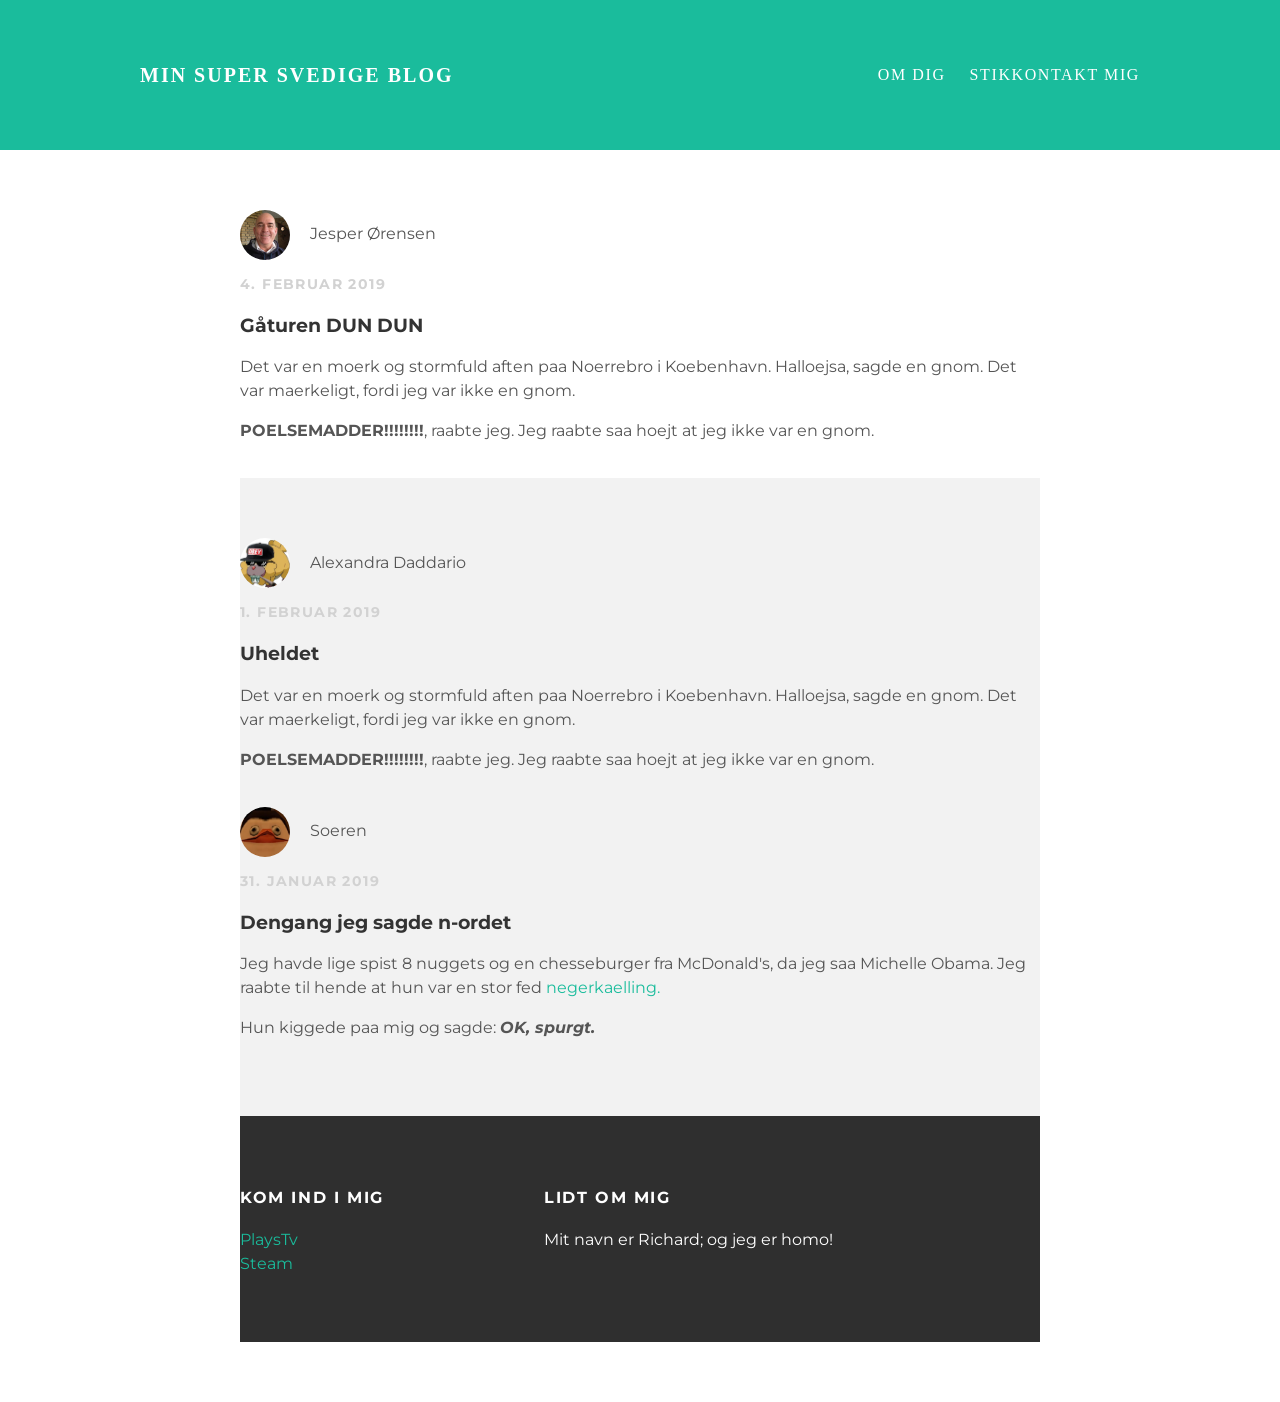
==== index.html @ 76e81d67 "Update index.html" ====
<!DOCTYPE html>
<html>
  <head>
    <title>Min Super Svedige Blog</title>
    <link rel="stylesheet" type="text/css" href="styles.css"
  </head>
  <body>


    <div id="header">
      <div class="container">
        <a id="header-title" href="index.html">Min Super Svedige Blog</a>
        <ul id="header-nav">
          <li><a href="about.html">Om dig</a></li>
          <li><a href="mailto:sorenpras@gmail.com">Stikkontakt mig</a></li>
        </ul>
      </div>
    </div>



    <div id="content">
       <div class="post-container">
        <div class="post">
          <div class="post-author">
            <img src="jesper.jpg">
            <span>Jesper Ørensen</span>
          </div>
          <p class="post-date">4. februar 2019</p>
          <h3 class="post-title">Gåturen   <strong>DUN DUN</strong></h3>
          <div class="post-content">
            <p>Det var en moerk og stormfuld aften paa Noerrebro i Koebenhavn. Halloejsa, sagde en gnom. Det var maerkeligt, fordi jeg var ikke en gnom.</p>
            <p><strong>POELSEMADDER!!!!!!!!</strong>, raabte jeg. Jeg raabte saa hoejt at jeg ikke var en gnom.</p>
        <br>
      <div class="post-container">
        <div class="post">
          <div class="post-author">
            <img src="dankBidoofMemes.jpg">
            <span>Alexandra Daddario</span>
          </div>
          <p class="post-date">1. februar 2019</p>
          <h3 class="post-title">Uheldet</h3>
          <div class="post-content">
            <p>Det var en moerk og stormfuld aften paa Noerrebro i Koebenhavn. Halloejsa, sagde en gnom. Det var maerkeligt, fordi jeg var ikke en gnom.</p>
            <p><strong>POELSEMADDER!!!!!!!!</strong>, raabte jeg. Jeg raabte saa hoejt at jeg ikke var en gnom.</p>
          <br>
        <div class="post-container">
          <div class="post-author">
            <img src="ohno.jpg">
            <span>Soeren</span>
          </div>
          <p class="post-date">31. Januar 2019</p>
          <h3 class="post-title">Dengang jeg sagde n-ordet</h3>
          <div class="post-content">
            <p>Jeg havde lige spist 8 nuggets og en chesseburger fra McDonald's, da jeg saa Michelle Obama. Jeg raabte til hende at hun var en stor fed <a href="https://da.wikipedia.org/wiki/Pilou_Asb%C3%A6k">negerkaelling.</a></p>
            <p>Hun kiggede paa mig og sagde: <strong><em>OK, spurgt.</em></strong></p>
        </div>
      </div>
    </div>
  </div>
</div>
</div>



    <div id="footer">
      <div class="container">
        <div class="column">
          <h4>Kom ind i mig</h4>
          <p>
            <a href="https://plays.tv/u/abzorb">PlaysTv</a>
            <br>
            <a href="https://steamcommunity.com/id/pilegaardrasmussen/">Steam</a>
          </p>
        </div>
        <div class="column">
          <h4>Lidt Om Mig</h4>
          <p>Mit navn er Richard; og jeg er homo!</p>
        </div>
      </div>
    </div>


  </body>
</html>
---- styles.css ----
@import url(https://fonts.googleapis.com/css?family=Montserrat:400,700);

body {
  color: #555;
  margin: 0;

  font-family: "Montserrat", sans-serif;
}

h1, h2, h3, h4 {
color: #333
}

p {
  line-height: 1.5;
}

#header {
  font-family: cursive;
  background-color: #1abc9c;
  height: 150px;
  line-height: 150px;
}

#header a {
  color: white;
  text-decoration: none;
  text-transform: uppercase;
  letter-spacing: 0.1em;
}

#header a:hover {
  color: #222;
}

#header-title {
  display: block;
  float: left;
  font-size: 20px;
  font-weight: bold;
}

#header-nav {
  display: block;
  float: right;
  margin-top: 0;
}

#header-nav li {
  display: inline;
  padding-left: 20px;
}

.container {
  max-width: 1000px;
  margin: 0 auto;
}

#footer {
  background-color: #2f2f2f;
  padding: 50px 0;
}

#footer h4 {
  color: white;
  text-transform: uppercase;
  letter-spacing: 0.1em;
}

#footer p {
  color: white;
}

.column {
  min-width: 300px;
  display: inline-block;
  vertical-align: top;
}

a {
  color: #1abc9c;
  text-decoration: none;
}

a:hover {
  color: #F6A623;
}

.post, .about {
  max-width: 800px;
  margin: 0 auto;
  padding: 60px 0;
}

.post-author img {
  border-radius: 50%;
  width: 50px;
  height: 50px;
  vertical-align: middle;
}

.about-author img {
  width: 200px;
  height: 200px;
  border-radius: 50%;
}

.post-author span {
  margin-left: 16px;
}

.post-date {
  color: #D2D2D2;

  font-size: 14px;
  font-weight: bold;
  text-transform: uppercase;
  letter-spacing: 0.1em;
}

.about {
  text-align: center;
}

.post-container:nth-child(even) {
  background-color: #f2f2f2;
}

#content {
  padding:
}
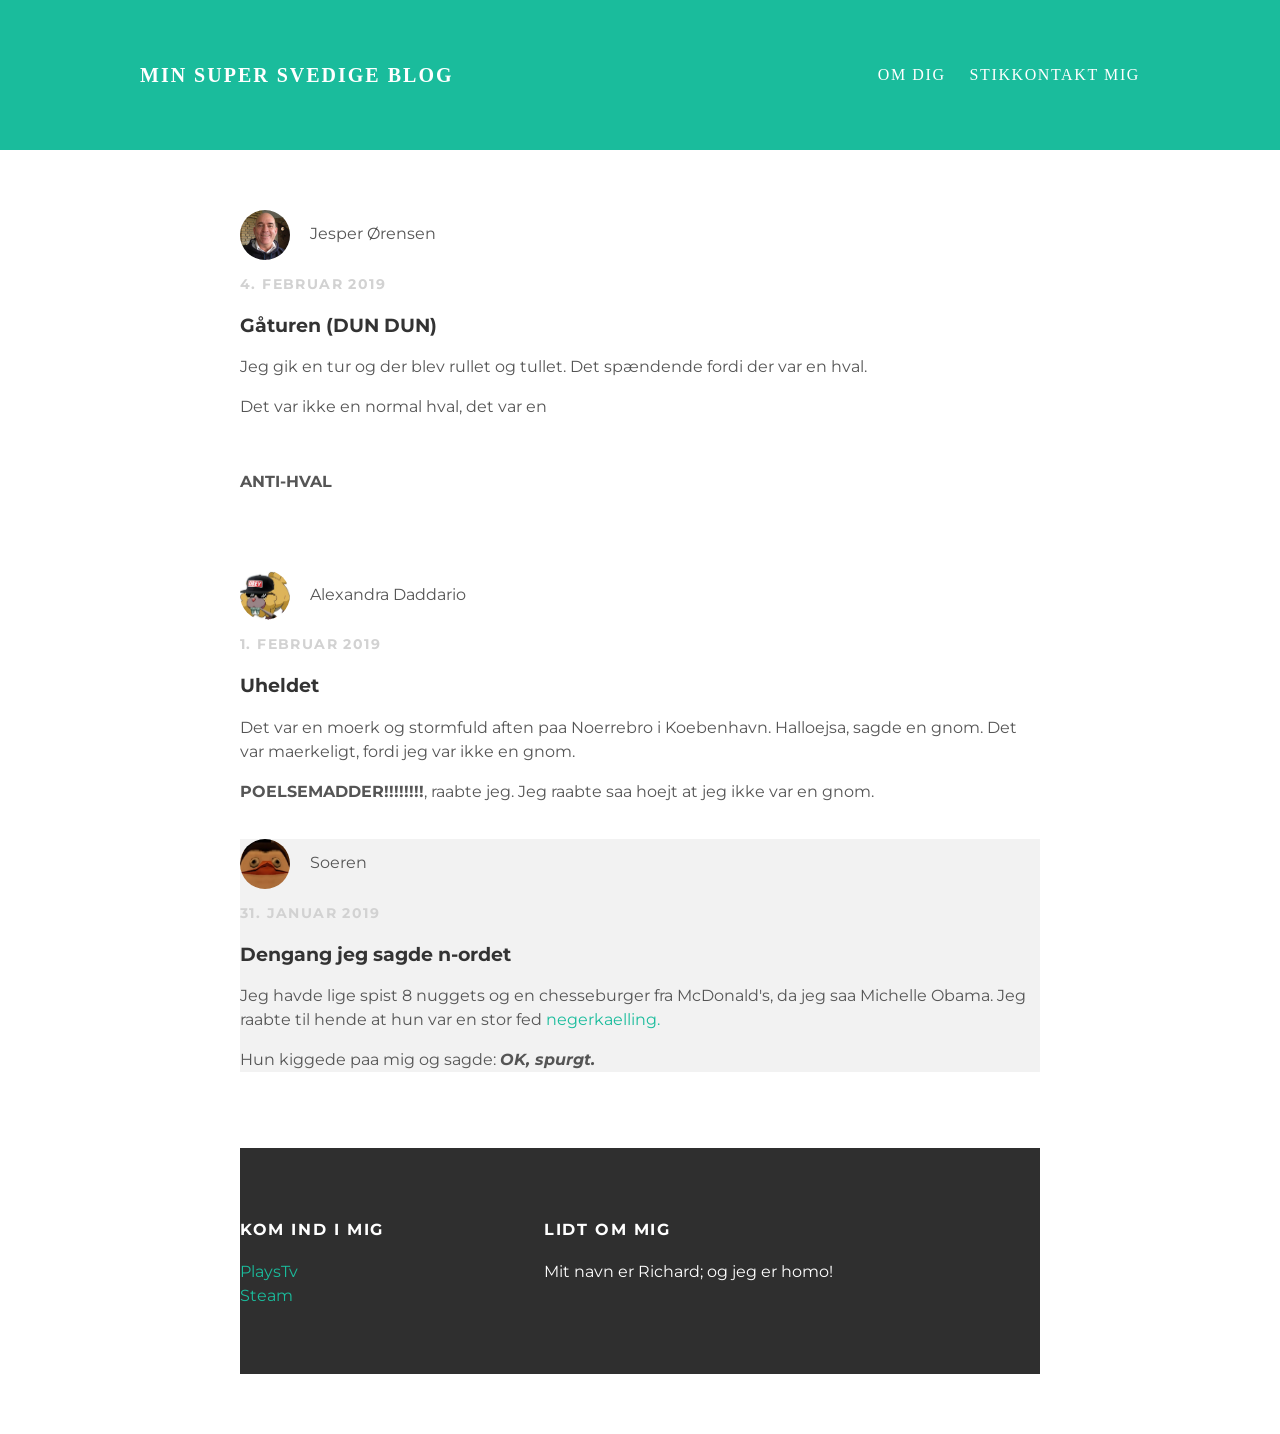
==== commit 1c5f2ebe: "Update index.html" ====
--- a/index.html
+++ b/index.html
@@ -27,11 +27,12 @@
             <span>Jesper Ørensen</span>
           </div>
           <p class="post-date">4. februar 2019</p>
-          <h3 class="post-title">Gåturen   <strong>DUN DUN</strong></h3>
+          <h3 class="post-title">Gåturen   (<strong>DUN DUN</strong>)</h3>
           <div class="post-content">
-            <p>Det var en moerk og stormfuld aften paa Noerrebro i Koebenhavn. Halloejsa, sagde en gnom. Det var maerkeligt, fordi jeg var ikke en gnom.</p>
-            <p><strong>POELSEMADDER!!!!!!!!</strong>, raabte jeg. Jeg raabte saa hoejt at jeg ikke var en gnom.</p>
+            <p>Jeg gik en tur og der blev rullet og tullet. Det spændende fordi der var en hval.</p>
+            <p>Det var ikke en normal hval, det var en</p>
         <br>
+            <p><strong>ANTI-HVAL</strong></p>
       <div class="post-container">
         <div class="post">
           <div class="post-author">
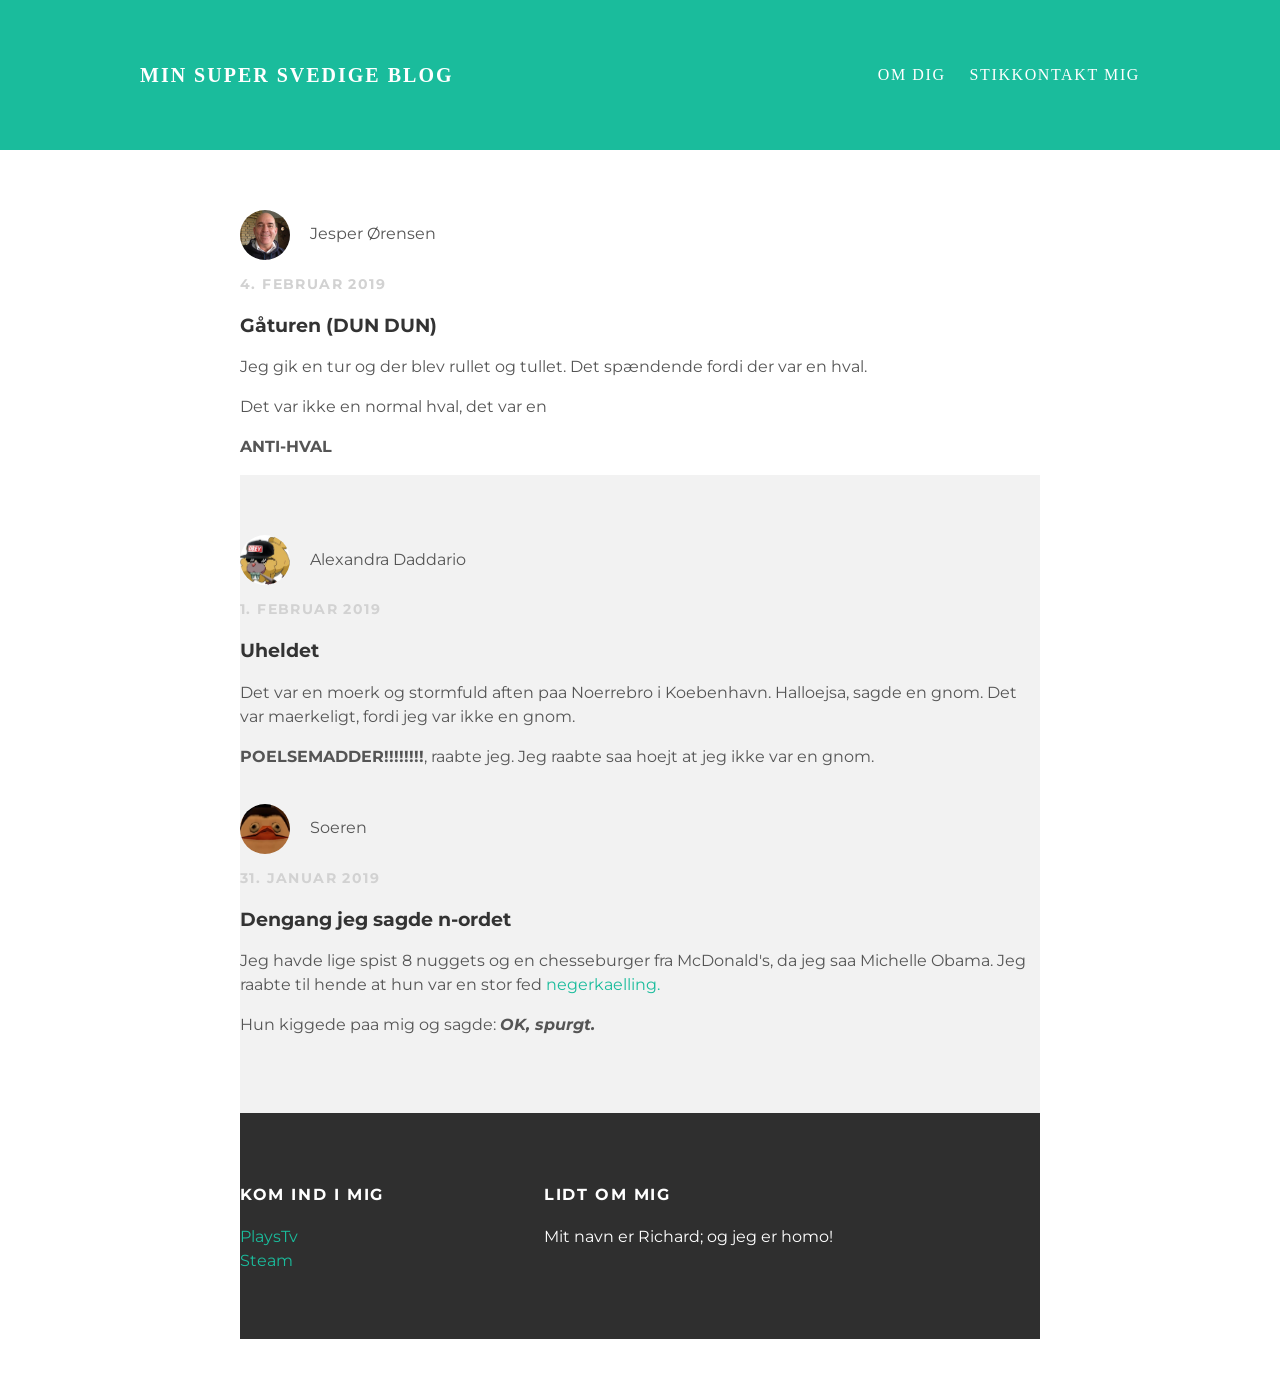
==== commit 1b44b6d6: "Update index.html" ====
--- a/index.html
+++ b/index.html
@@ -31,7 +31,7 @@
           <div class="post-content">
             <p>Jeg gik en tur og der blev rullet og tullet. Det spændende fordi der var en hval.</p>
             <p>Det var ikke en normal hval, det var en</p>
-        <br>
+    
             <p><strong>ANTI-HVAL</strong></p>
       <div class="post-container">
         <div class="post">
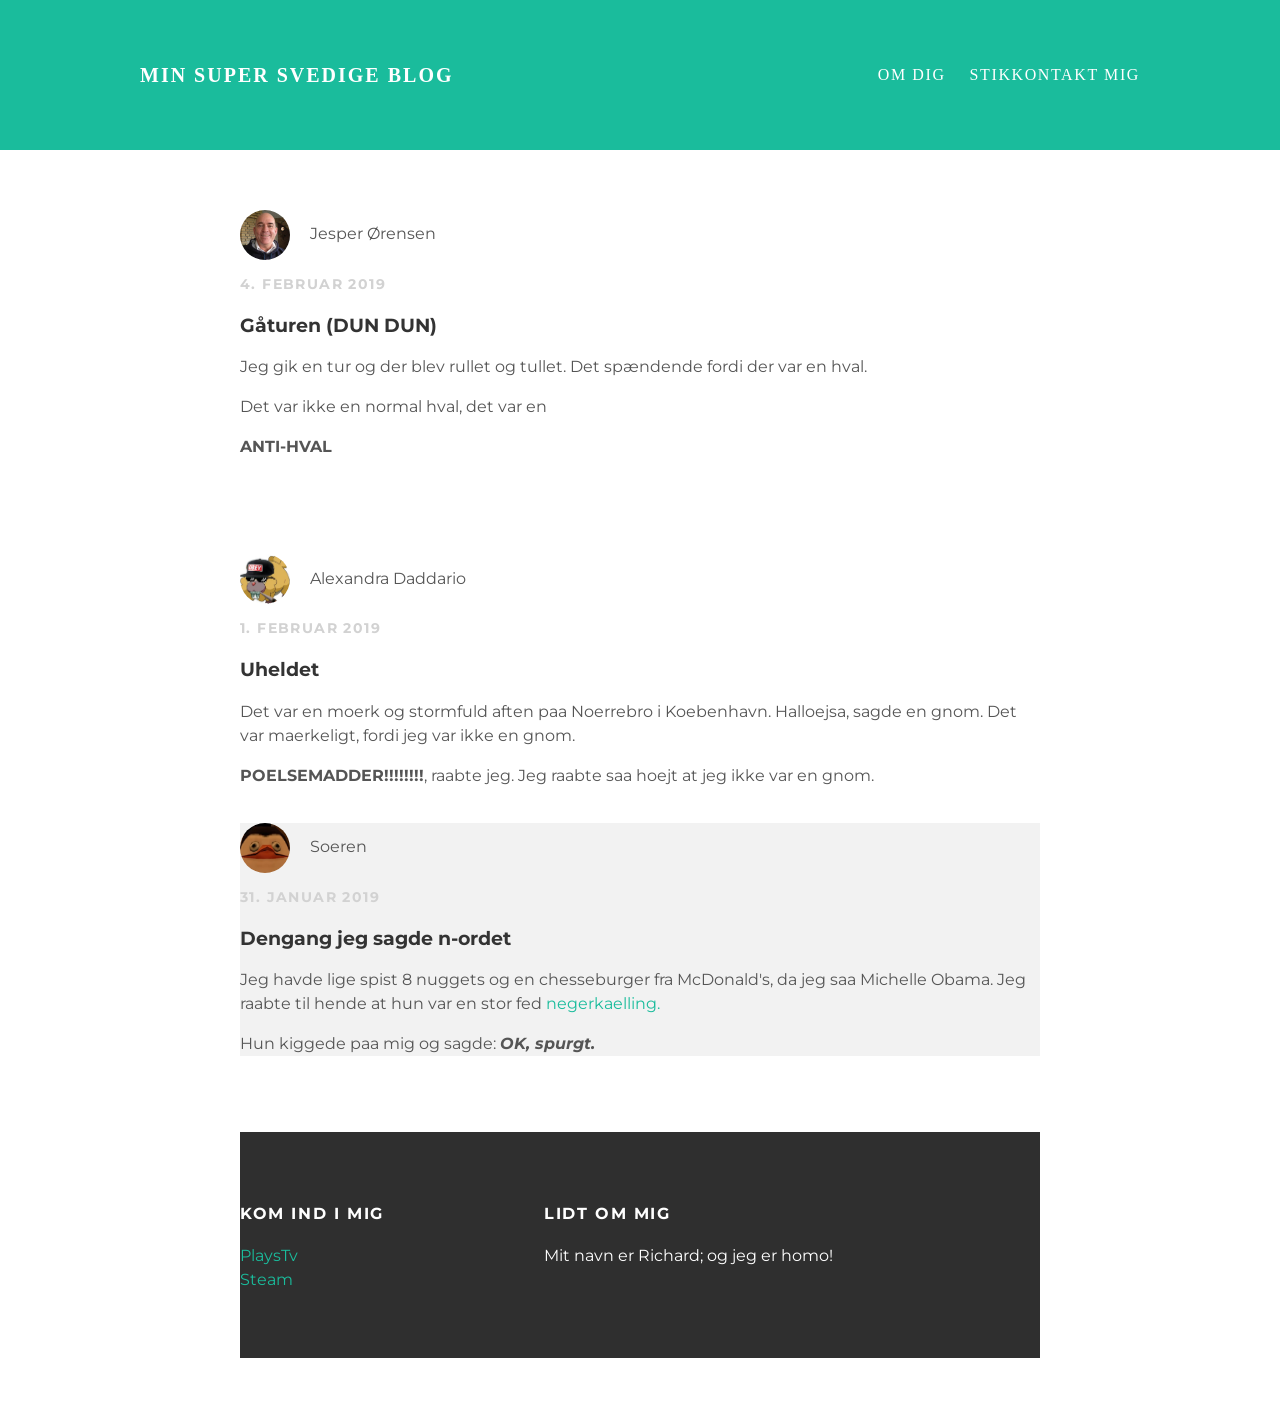
==== commit e60f2168: "Update index.html" ====
--- a/index.html
+++ b/index.html
@@ -31,8 +31,8 @@
           <div class="post-content">
             <p>Jeg gik en tur og der blev rullet og tullet. Det spændende fordi der var en hval.</p>
             <p>Det var ikke en normal hval, det var en</p>
-    
             <p><strong>ANTI-HVAL</strong></p>
+           <br>
       <div class="post-container">
         <div class="post">
           <div class="post-author">
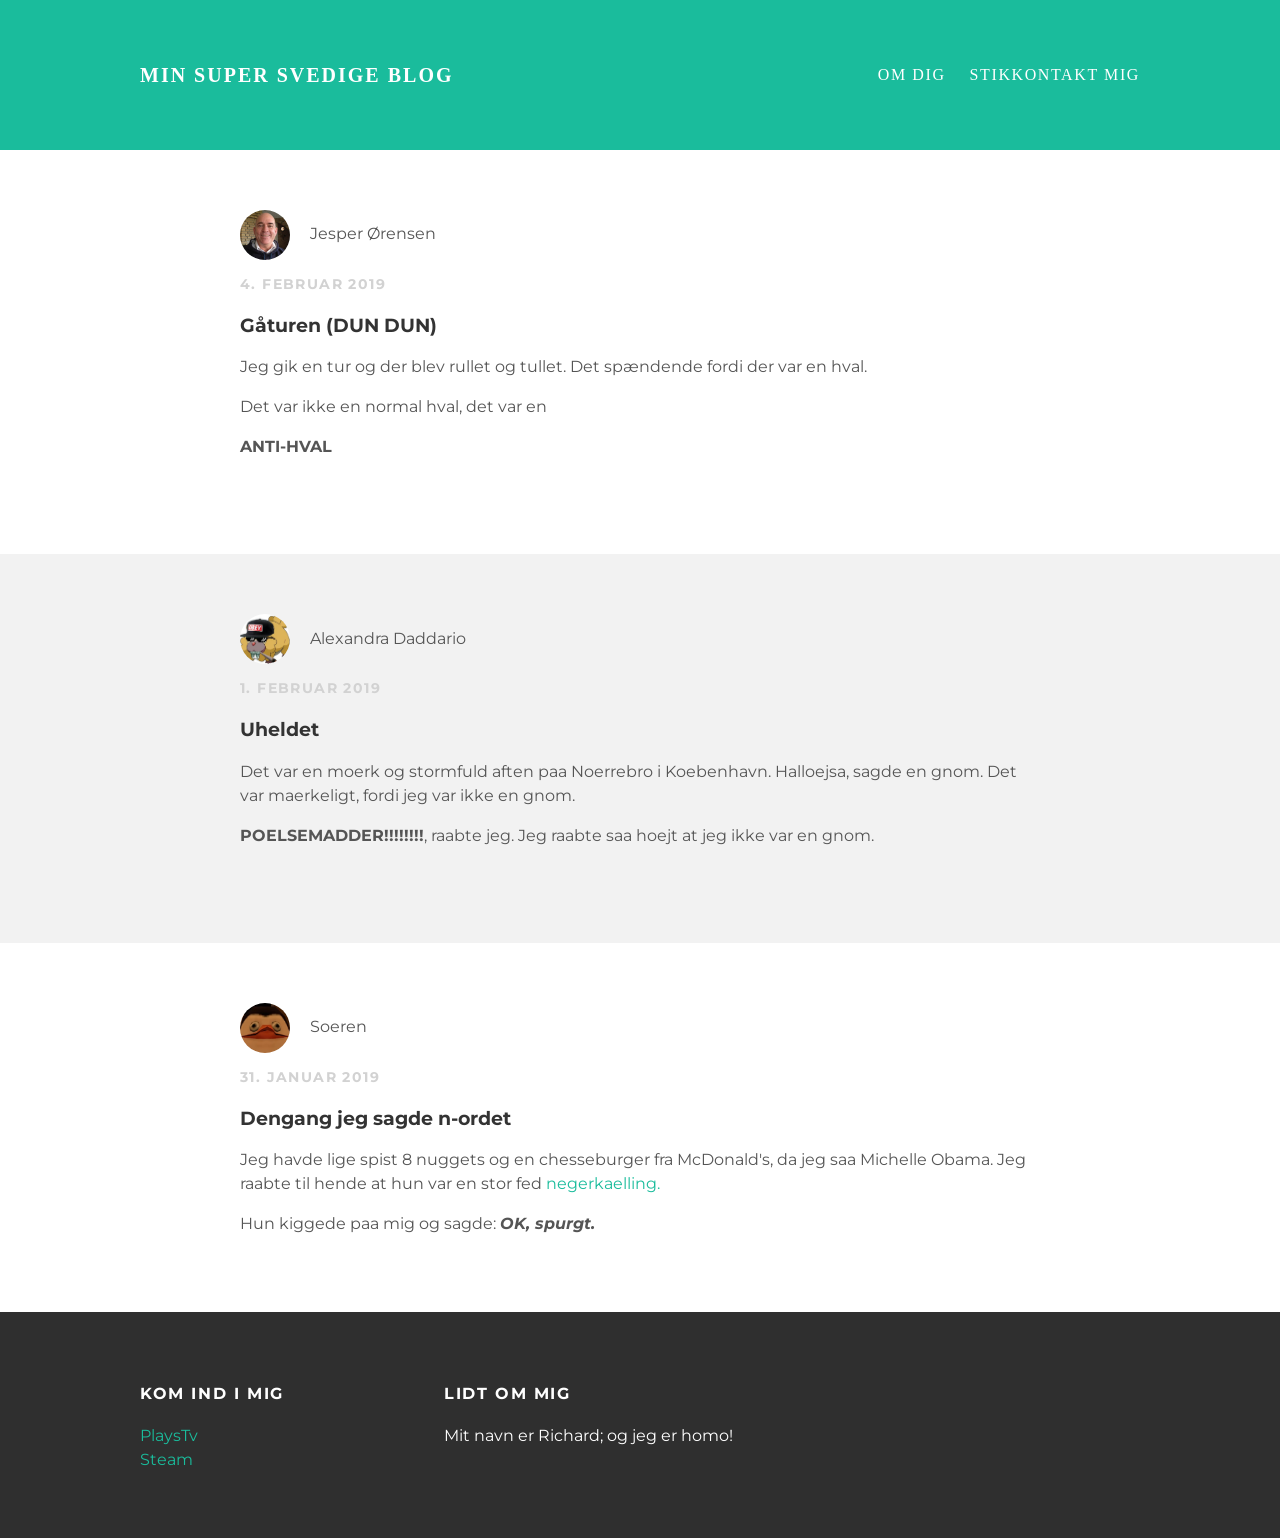
==== commit 77831184: "Update index.html" ====
--- a/index.html
+++ b/index.html
@@ -33,6 +33,9 @@
             <p>Det var ikke en normal hval, det var en</p>
             <p><strong>ANTI-HVAL</strong></p>
            <br>
+          </div>
+         </div>
+      </div>
       <div class="post-container">
         <div class="post">
           <div class="post-author">
@@ -45,7 +48,11 @@
             <p>Det var en moerk og stormfuld aften paa Noerrebro i Koebenhavn. Halloejsa, sagde en gnom. Det var maerkeligt, fordi jeg var ikke en gnom.</p>
             <p><strong>POELSEMADDER!!!!!!!!</strong>, raabte jeg. Jeg raabte saa hoejt at jeg ikke var en gnom.</p>
           <br>
+          </div>
+        </div>
+      </div>
         <div class="post-container">
+          <div class="post">
           <div class="post-author">
             <img src="ohno.jpg">
             <span>Soeren</span>
@@ -58,8 +65,6 @@
         </div>
       </div>
     </div>
-  </div>
-</div>
 </div>
 
 
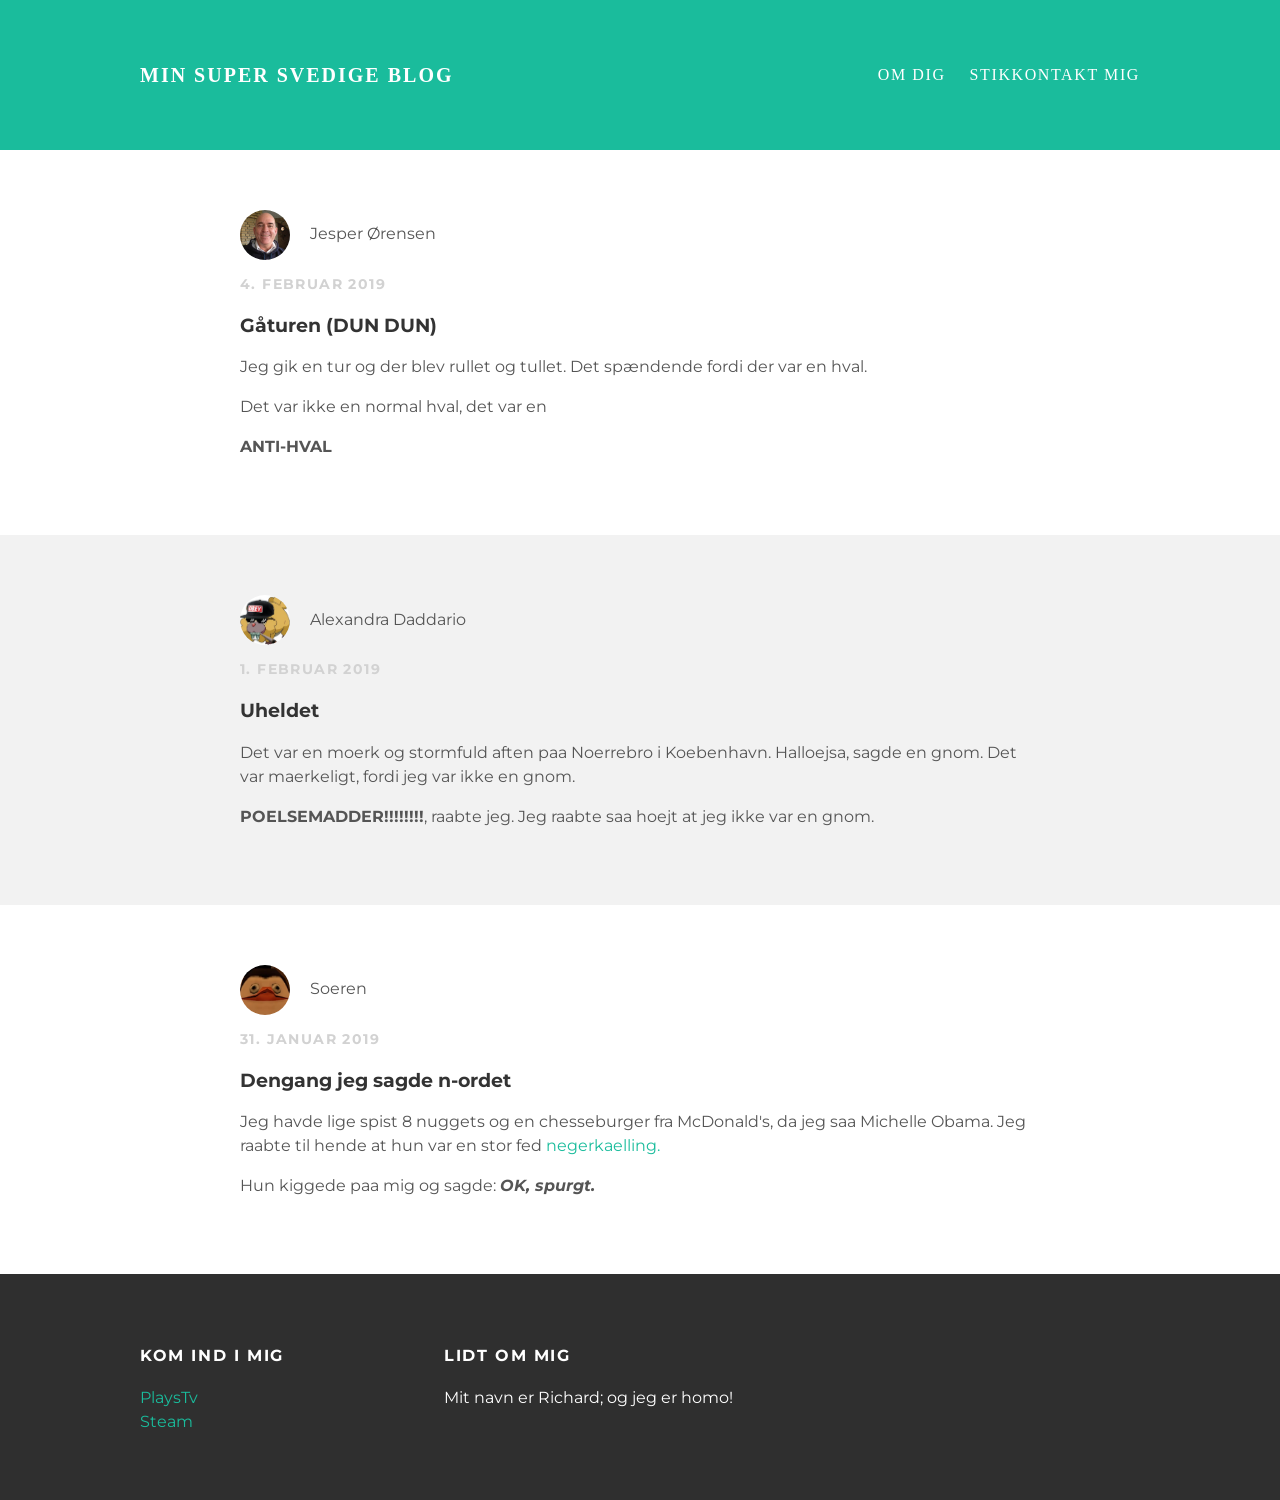
==== commit 7042e0b0: "Update index.html" ====
--- a/index.html
+++ b/index.html
@@ -32,7 +32,6 @@
             <p>Jeg gik en tur og der blev rullet og tullet. Det spændende fordi der var en hval.</p>
             <p>Det var ikke en normal hval, det var en</p>
             <p><strong>ANTI-HVAL</strong></p>
-           <br>
           </div>
          </div>
       </div>
@@ -47,7 +46,6 @@
           <div class="post-content">
             <p>Det var en moerk og stormfuld aften paa Noerrebro i Koebenhavn. Halloejsa, sagde en gnom. Det var maerkeligt, fordi jeg var ikke en gnom.</p>
             <p><strong>POELSEMADDER!!!!!!!!</strong>, raabte jeg. Jeg raabte saa hoejt at jeg ikke var en gnom.</p>
-          <br>
           </div>
         </div>
       </div>
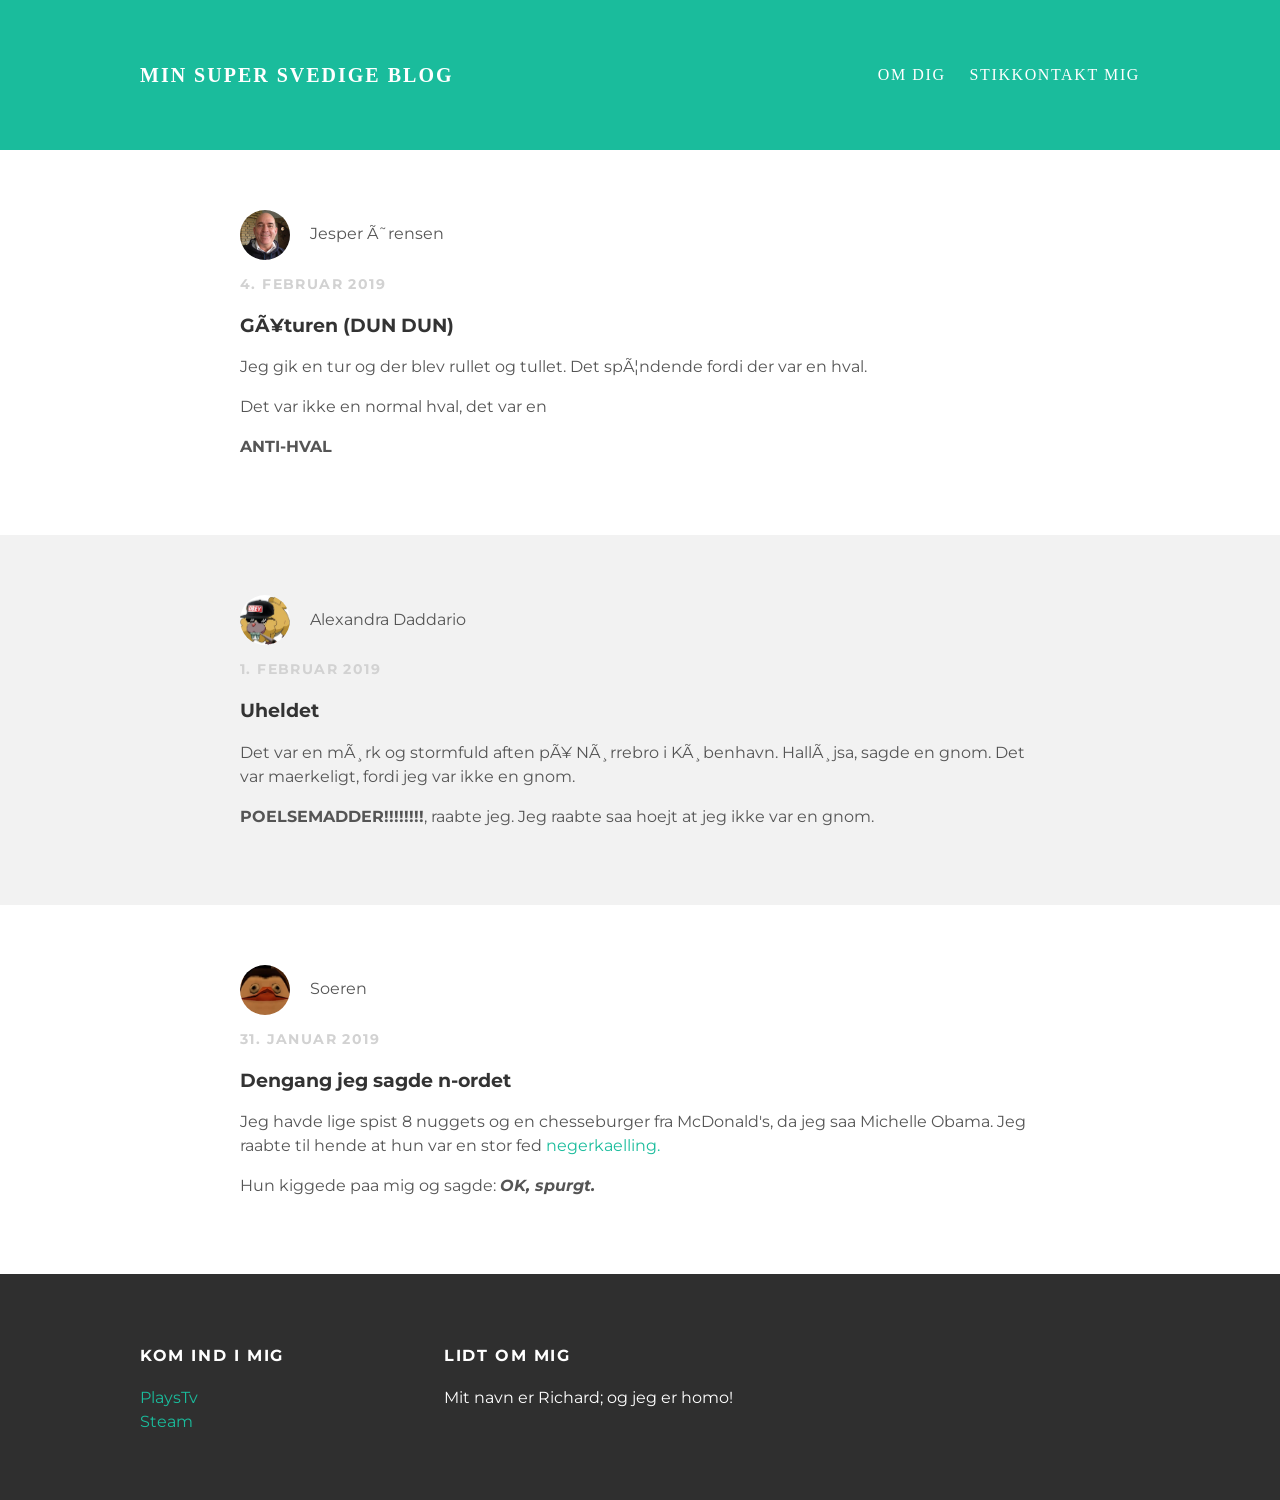
==== commit 19dfd770: "Update index.html" ====
--- a/index.html
+++ b/index.html
@@ -3,6 +3,7 @@
   <head>
     <title>Min Super Svedige Blog</title>
     <link rel="stylesheet" type="text/css" href="styles.css"
+    <meta charset="iso-8859-1"><meta charset="iso-8859-1">
   </head>
   <body>
 
@@ -44,7 +45,7 @@
           <p class="post-date">1. februar 2019</p>
           <h3 class="post-title">Uheldet</h3>
           <div class="post-content">
-            <p>Det var en moerk og stormfuld aften paa Noerrebro i Koebenhavn. Halloejsa, sagde en gnom. Det var maerkeligt, fordi jeg var ikke en gnom.</p>
+            <p>Det var en mørk og stormfuld aften på Nørrebro i København. Halløjsa, sagde en gnom. Det var maerkeligt, fordi jeg var ikke en gnom.</p>
             <p><strong>POELSEMADDER!!!!!!!!</strong>, raabte jeg. Jeg raabte saa hoejt at jeg ikke var en gnom.</p>
           </div>
         </div>
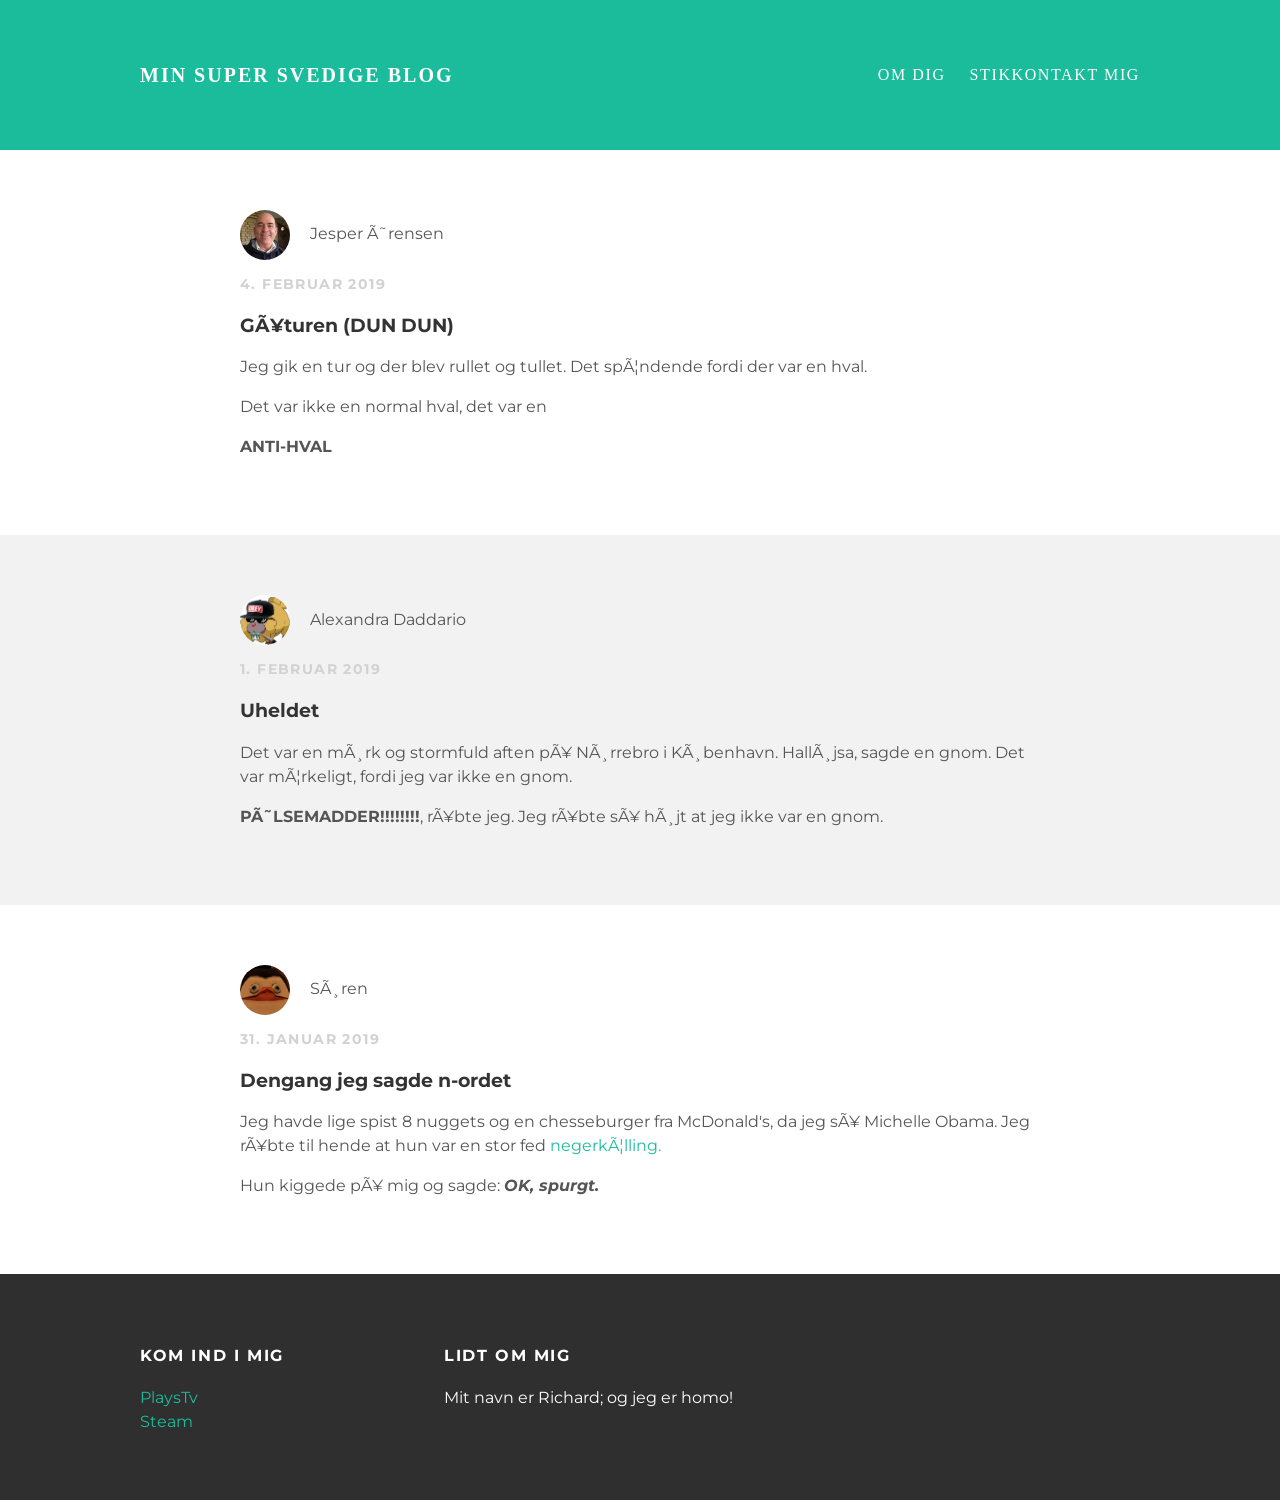
==== commit 64d52a70: "Update index.html" ====
--- a/index.html
+++ b/index.html
@@ -45,8 +45,8 @@
           <p class="post-date">1. februar 2019</p>
           <h3 class="post-title">Uheldet</h3>
           <div class="post-content">
-            <p>Det var en mørk og stormfuld aften på Nørrebro i København. Halløjsa, sagde en gnom. Det var maerkeligt, fordi jeg var ikke en gnom.</p>
-            <p><strong>POELSEMADDER!!!!!!!!</strong>, raabte jeg. Jeg raabte saa hoejt at jeg ikke var en gnom.</p>
+            <p>Det var en mørk og stormfuld aften på Nørrebro i København. Halløjsa, sagde en gnom. Det var mærkeligt, fordi jeg var ikke en gnom.</p>
+            <p><strong>PØLSEMADDER!!!!!!!!</strong>, råbte jeg. Jeg råbte så højt at jeg ikke var en gnom.</p>
           </div>
         </div>
       </div>
@@ -54,13 +54,13 @@
           <div class="post">
           <div class="post-author">
             <img src="ohno.jpg">
-            <span>Soeren</span>
+            <span>Søren</span>
           </div>
           <p class="post-date">31. Januar 2019</p>
           <h3 class="post-title">Dengang jeg sagde n-ordet</h3>
           <div class="post-content">
-            <p>Jeg havde lige spist 8 nuggets og en chesseburger fra McDonald's, da jeg saa Michelle Obama. Jeg raabte til hende at hun var en stor fed <a href="https://da.wikipedia.org/wiki/Pilou_Asb%C3%A6k">negerkaelling.</a></p>
-            <p>Hun kiggede paa mig og sagde: <strong><em>OK, spurgt.</em></strong></p>
+            <p>Jeg havde lige spist 8 nuggets og en chesseburger fra McDonald's, da jeg så Michelle Obama. Jeg råbte til hende at hun var en stor fed <a href="https://da.wikipedia.org/wiki/Pilou_Asb%C3%A6k">negerkælling.</a></p>
+            <p>Hun kiggede på mig og sagde: <strong><em>OK, spurgt.</em></strong></p>
         </div>
       </div>
     </div>
